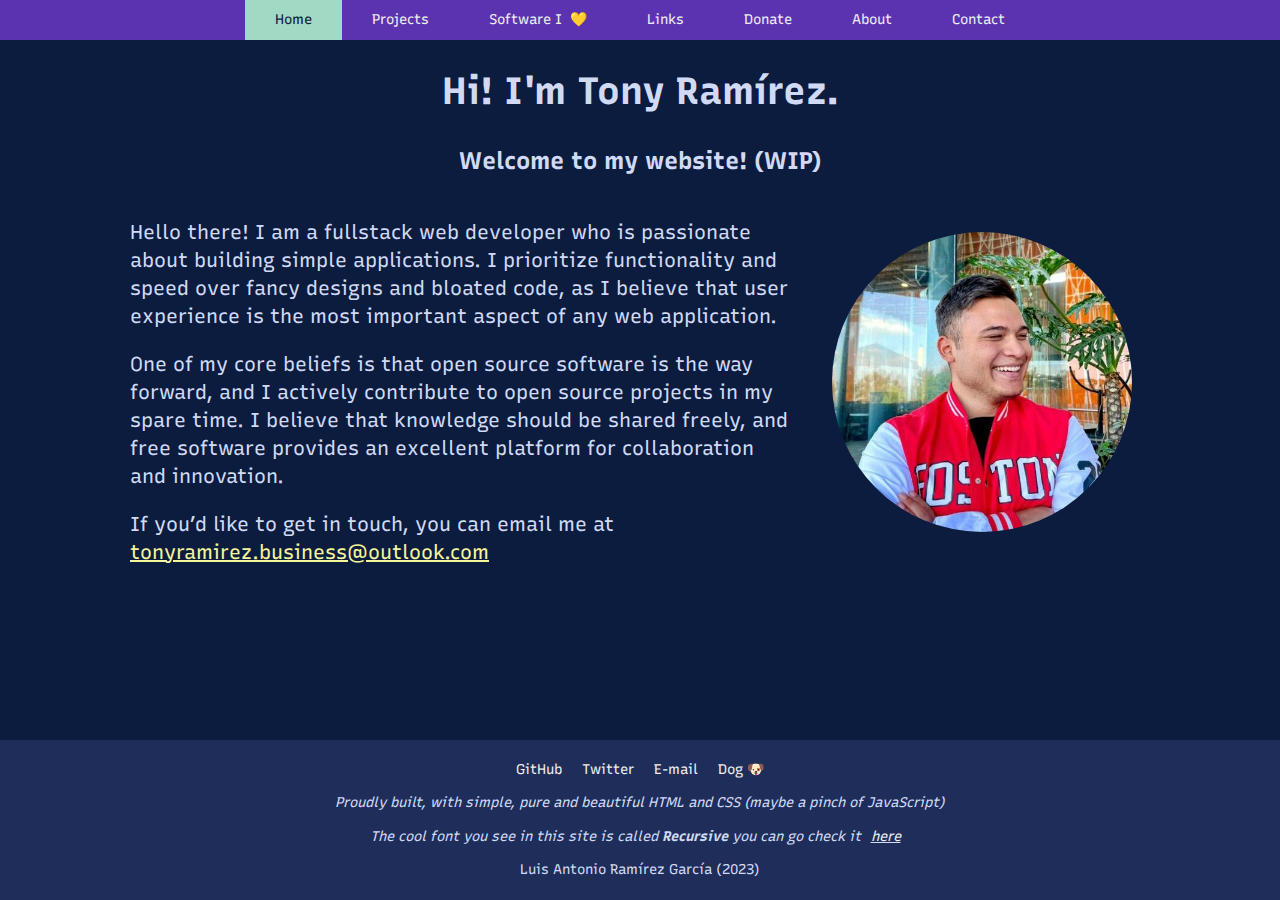
==== index.html @ f6cabe36 "fix: typos" ====
<!DOCTYPE html>
<html lang="en">

<head>
  <meta charset="UTF-8">
  <title>Tony Ram&iacute;rez</title>
  <meta name="viewport" content="width=device-width, initial-scale=1">
  <link rel="stylesheet" href="css/normalize.css">
  <link rel="stylesheet" href="css/styles.css">
  <link rel="preconnect" href="https://fonts.gstatic.com">
  <link rel="stylesheet" href="https://cdnjs.cloudflare.com/ajax/libs/font-awesome/4.7.0/css/font-awesome.min.css">
  <link href="https://fonts.googleapis.com/css2?family=Recursive:wght@300;500;700;800&display=swap" rel="stylesheet">
  <script src="js/script.js"></script>
</head>

<body>
  <!-- Navbar -->
  <header>
    <nav id="myNavbar">
      <a href="./index.html" class="active">Home</a>
      <a href="./projects.html">Projects</a>
      <a href="./used-software.html">Software I&nbsp; 💛</a>
      <a href="./links.html">Links</a>
      <a href="./donate.html">Donate</a>
      <a href="./about.html">About</a>
      <a href="./contact.html">Contact</a>
      <a href="javascript:void(0);" class="hamburger" onclick="navMenu()">
        <i class="fa fa-bars" id="myHamburger"></i>
      </a>
    </nav>
  </header>

  <!-- Main content -->
  <main>
    <header>
      <h1>Hi! I'm Tony Ram&iacute;rez.</h1>
      <h2>Welcome to my website! (WIP)</h2>
    </header>

    <body>
      <section class="hero">
        <div>
          <p>Hello there! I am a fullstack web developer who is passionate about building simple
            applications. I prioritize functionality and speed over fancy designs and bloated code, as I
            believe that user experience is the most important aspect of any web application.</p>
          <p>One of my core beliefs is that open source software is the way forward, and I actively contribute to open
            source projects in my spare time. I believe that knowledge should be shared freely, and free software
            provides an excellent platform for collaboration and innovation.</p>
          <p>If you’d like to get in touch, you can email me at <a
              href="mailto:tonyramirez.business@outlook.com?subject=Visit%20from%20website&body=Hi%20Tony!">tonyramirez.business@outlook.com</a>
          </p>
        </div>
        <div>
          <img src="./assets/profile-pic.jpg" alt="Tony Ramirez' profile picture">
        </div>
      </section>
    </body>
  </main>

  <!-- Footer -->
  <footer>
    <a href="https://github.com/Croobat" target="_blank">GitHub</a>
    <a href="https://twitter.com/tony_tongolele" target="_blank">Twitter</a>
    <a href="mailto:tonyramirez.business@outlook.com?subject=Visit%20from%20website&body=Hi%20Tony!">E-mail</a>
    <a href="https://peluchin.croobat.com" target="_blank">Dog 🐶</a>
    <p class="footer-note"><i>Proudly built, with simple, pure and beautiful HTML and CSS (maybe a pinch of
        JavaScript)</i></p>
    <p class="footer-note">
      <i>
        The cool font you see in this site is called
        <b>Recursive</b>
        you can go check it<u><a href="https://www.recursive.design/" target="_blank">here</a></u>
      </i>
    </p>
    <p class="footer-note">Luis Antonio Ram&iacute;rez Garc&iacute;a (2023)</p>
  </footer>
</body>

</html>
---- css/styles.css ----
:root {
  font-size: 62.5%;

  --primary-color: #5B33B0;
  --secondary-color: #1E2D59;
  --tertiary-color: #A2D9C4;
  --dark-color: #0C1C3E;
  --light-color: #EEEEEE;
  --highlight-color: #F5F59B;
  --text-color: #D0DAF5;

  --fs-xl: 2.8rem;
  --fs-lg: 2.0rem;
  --fs-md: 1.6rem;
  --fs-sm: 1.2rem;
}

@media only screen and (min-width: 768px) {
  :root {
    --fs-xl: 3.8rem;
    --fs-lg: 2.4rem;
    --fs-md: 2rem;
    --fs-sm: 1.4rem;
  }
}

@media only screen and (min-width: 1366px) {
  :root {
    --fs-xl: 4.8rem;
    --fs-lg: 3rem;
    --fs-md: 2.2rem;
    --fs-sm: 1.6rem;
  }
}


html, body {
  height: 100%;
  line-height: 1.4;
}

html {
  font-family: "Recursive", sans-serif;
  background-color: var(--dark-color);
}

body {
  font-size: var(--fs-md);
  min-height: 100%;
  display: flex;
  flex-direction: column;
}

header {
  width: 100%;
}

nav {
  background-color: var(--primary-color);
  display: flex;
  justify-content: space-between;
  align-items: center;
  position: fixed;
  top: 0;
  width: 100%;
  z-index: 1;
  overflow: hidden;
}
nav a {
  font-size: var(--fs-sm);
  color: var(--light-color);
  display: block;
  padding: 10px 30px;
  text-decoration: none;
  text-align: center;
  float: left;
  transition: 0.2s;
}
nav a:hover {
  background-color: var(--highlight-color);
  color: black;
}
nav a.active {
  background-color: var(--tertiary-color);
  color: var(--dark-color);
}
/* Responsive navbar */
/* TODO: animate navbar */
@media only screen and (max-width: 768px) {
  nav a:not(:first-child) {
    display: none;
  }
  nav a:first-child:not(.active) {
    background-color: var(--highlight-color);
    color: var(--dark-color);
  }
  nav a.hamburger {
    float: right;
    display: block;
  }

  nav.responsive {
    position: fixed;
    display: block;
  }

  nav.responsive :not(:first-child):not(:last-child) {
    padding: 25px 30px;
    transition: 0.2s;
  }
  nav.responsive a {
    float: none;
    display: block;
    text-align: left;
  }
  nav.responsive a.hamburger {
    color: var(--dark-color);
    position: absolute;
    right: 0;
    top: 0;
  }
}

main {
  background-color: var(--dark-color);
  color: var(--text-color);
  padding: 40px 20px;
}
main h1 {
  text-align: center;
  font-size: var(--fs-xl);
}
main h2 {
  text-align: center;
  font-size: var(--fs-lg);
}
main p {
  font-size: var(--fs-md);
  margin-bottom: 20px;
  max-width: 60ch;
}
main a {
  color: var(--highlight-color);
}

.entry {
  display: flex;
  flex-direction: column;
  align-items: center;
  margin-bottom: 20px;
  border: 3px solid var(--light-color);
  border-radius: 20px;
  padding: 20px;
  margin: 0 20px 50px 20px;
}
.entry img {
  max-width: 100%;
  margin-bottom: 10px;
}
.entry h2 {
  font-size: var(--fs-lg);
  margin-bottom: 10px;
}
.entry p {
  font-size: var(--fs-md);
  text-align: center;
}
.entry a {
  background-color: var(--highlight-color);
  color: var(--dark-color);
  padding: 5px 10px;
  text-decoration: none;
  margin-top: 10px;
}

footer {
  background-color: var(--secondary-color);
  font-size: var(--fs-sm);
  display: flex;
  flex-wrap: wrap;
  justify-content: center;
  align-items: center;
  padding: 20px 0;
  width: 100%;
  margin-top: auto;
}
.footer-note {
  color: var(--text-color);
  text-align: center;
  width: 100%;
  margin-bottom: 0;
}
footer a {
  color: var(--light-color);
  text-decoration: none;
  margin: 0 10px;
}

.hero {
  display: flex;
  flex-direction: column-reverse;
  text-align: center;
}
.hero p {
  text-align: left;
}
.hero img {
  max-width: 50%;
  vertical-align: middle;
  margin-bottom: 20px;
  border-radius: 50%;
  width: 100%;
}
.hero div:first-child {
  flex-basis: 65%;
  padding: 0 1rem;
}
.hero div:last-child {
  flex-basis: 35%;
}


@media only screen and (min-width: 768px) {
  main {
    display: flex;
    flex-direction: row;
    flex-wrap: wrap;
    justify-content: space-evenly;
  }

  nav {
    justify-content: center;
  }

  nav .hamburger {
    display: none;
  }

  .entry {
    width: 40%;
    margin: 0 10px 50px 10px;
  }
  .entry img {
    width: 100%;
  }

  .hero {
    flex-direction: row;
    align-items: center;
  }
  .hero img {
    max-width: 300px;
  }
}


@media only screen and (min-width: 1366px) {
  main {
    padding: 50px;
  }
  .entry {
    border: 4px solid var(--light-color);
    width: 28%;
    margin: 0 10px 50px 10px;
  }

  .hero img {
    max-width: 400px;
  }
}
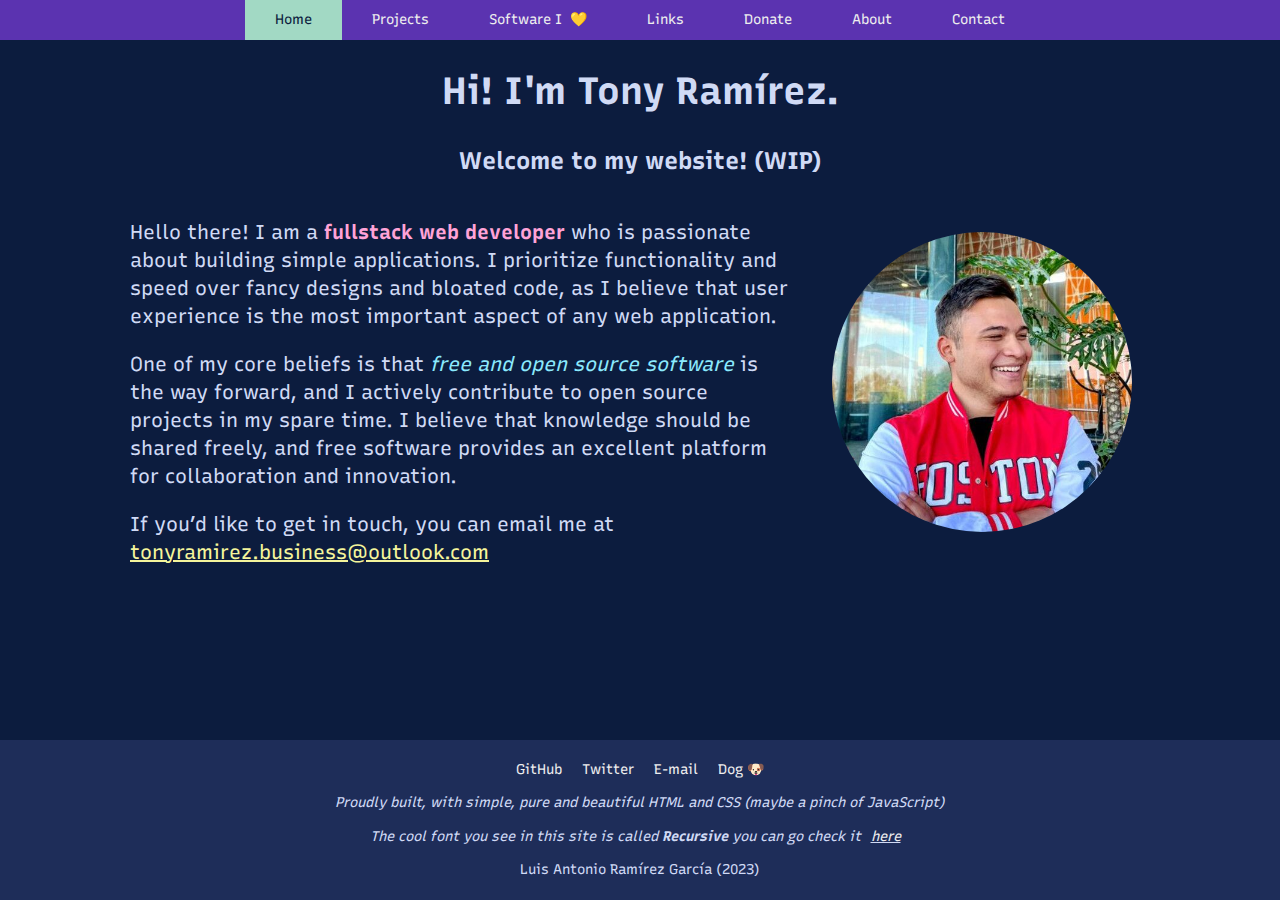
==== commit 6975a6dc: "feat: add emphasis and strong styles" ====
--- a/index.html
+++ b/index.html
@@ -39,18 +39,18 @@
 
     <body>
       <section class="hero">
-        <div>
-          <p>Hello there! I am a fullstack web developer who is passionate about building simple
+        <div class="hero-text">
+          <p>Hello there! I am a <strong>fullstack web developer</strong> who is passionate about building simple
             applications. I prioritize functionality and speed over fancy designs and bloated code, as I
             believe that user experience is the most important aspect of any web application.</p>
-          <p>One of my core beliefs is that open source software is the way forward, and I actively contribute to open
-            source projects in my spare time. I believe that knowledge should be shared freely, and free software
-            provides an excellent platform for collaboration and innovation.</p>
+          <p>One of my core beliefs is that <em>free and open source software</em> is the way forward, and I actively
+            contribute to open source projects in my spare time. I believe that knowledge should be shared freely, and
+            free software provides an excellent platform for collaboration and innovation.</p>
           <p>If you’d like to get in touch, you can email me at <a
               href="mailto:tonyramirez.business@outlook.com?subject=Visit%20from%20website&body=Hi%20Tony!">tonyramirez.business@outlook.com</a>
           </p>
         </div>
-        <div>
+        <div class="hero-pic">
           <img src="./assets/profile-pic.jpg" alt="Tony Ramirez' profile picture">
         </div>
       </section>
--- a/css/styles.css
+++ b/css/styles.css
@@ -6,7 +6,9 @@
   --tertiary-color: #A2D9C4;
   --dark-color: #0C1C3E;
   --light-color: #EEEEEE;
-  --highlight-color: #F5F59B;
+  --yellow-color: #F5F59B;
+  --pink-color: #FFA3D7;
+  --blue-color: #8BE9FD;
   --text-color: #D0DAF5;
 
   --fs-xl: 2.8rem;
@@ -77,21 +79,30 @@
   transition: 0.2s;
 }
 nav a:hover {
-  background-color: var(--highlight-color);
+  background-color: var(--yellow-color);
   color: black;
 }
 nav a.active {
   background-color: var(--tertiary-color);
   color: var(--dark-color);
 }
-/* Responsive navbar */
-/* TODO: animate navbar */
+
+strong {
+  font-weight: bold;
+  color: var(--pink-color);
+}
+
+em {
+  font-style: italic;
+  color: var(--blue-color);
+}
+
 @media only screen and (max-width: 768px) {
   nav a:not(:first-child) {
     display: none;
   }
   nav a:first-child:not(.active) {
-    background-color: var(--highlight-color);
+    background-color: var(--yellow-color);
     color: var(--dark-color);
   }
   nav a.hamburger {
@@ -125,6 +136,11 @@
   background-color: var(--dark-color);
   color: var(--text-color);
   padding: 40px 20px;
+  display: flex;
+  flex-direction: column;
+  flex-wrap: wrap;
+  justify-content: space-evenly;
+  align-items: center;
 }
 main h1 {
   text-align: center;
@@ -140,7 +156,7 @@
   max-width: 60ch;
 }
 main a {
-  color: var(--highlight-color);
+  color: var(--yellow-color);
 }
 
 .entry {
@@ -166,7 +182,7 @@
   text-align: center;
 }
 .entry a {
-  background-color: var(--highlight-color);
+  background-color: var(--yellow-color);
   color: var(--dark-color);
   padding: 5px 10px;
   text-decoration: none;
@@ -221,35 +237,36 @@
 
 
 @media only screen and (min-width: 768px) {
-  main {
+  nav {
+    justify-content: center;
+  }
+
+  nav .hamburger {
+    display: none;
+  }
+
+  .entry {
+    width: 40%;
+    margin: 0 10px 50px 10px;
+  }
+  .entry img {
+    width: 100%;
+  }
+
+  .hero {
+    flex-direction: row;
+    align-items: center;
+  }
+  .hero img {
+    max-width: 300px;
+  }
+
+  .project-rows {
     display: flex;
     flex-direction: row;
     flex-wrap: wrap;
     justify-content: space-evenly;
-  }
-
-  nav {
-    justify-content: center;
-  }
-
-  nav .hamburger {
-    display: none;
-  }
-
-  .entry {
-    width: 40%;
-    margin: 0 10px 50px 10px;
-  }
-  .entry img {
-    width: 100%;
-  }
-
-  .hero {
-    flex-direction: row;
     align-items: center;
-  }
-  .hero img {
-    max-width: 300px;
   }
 }
 
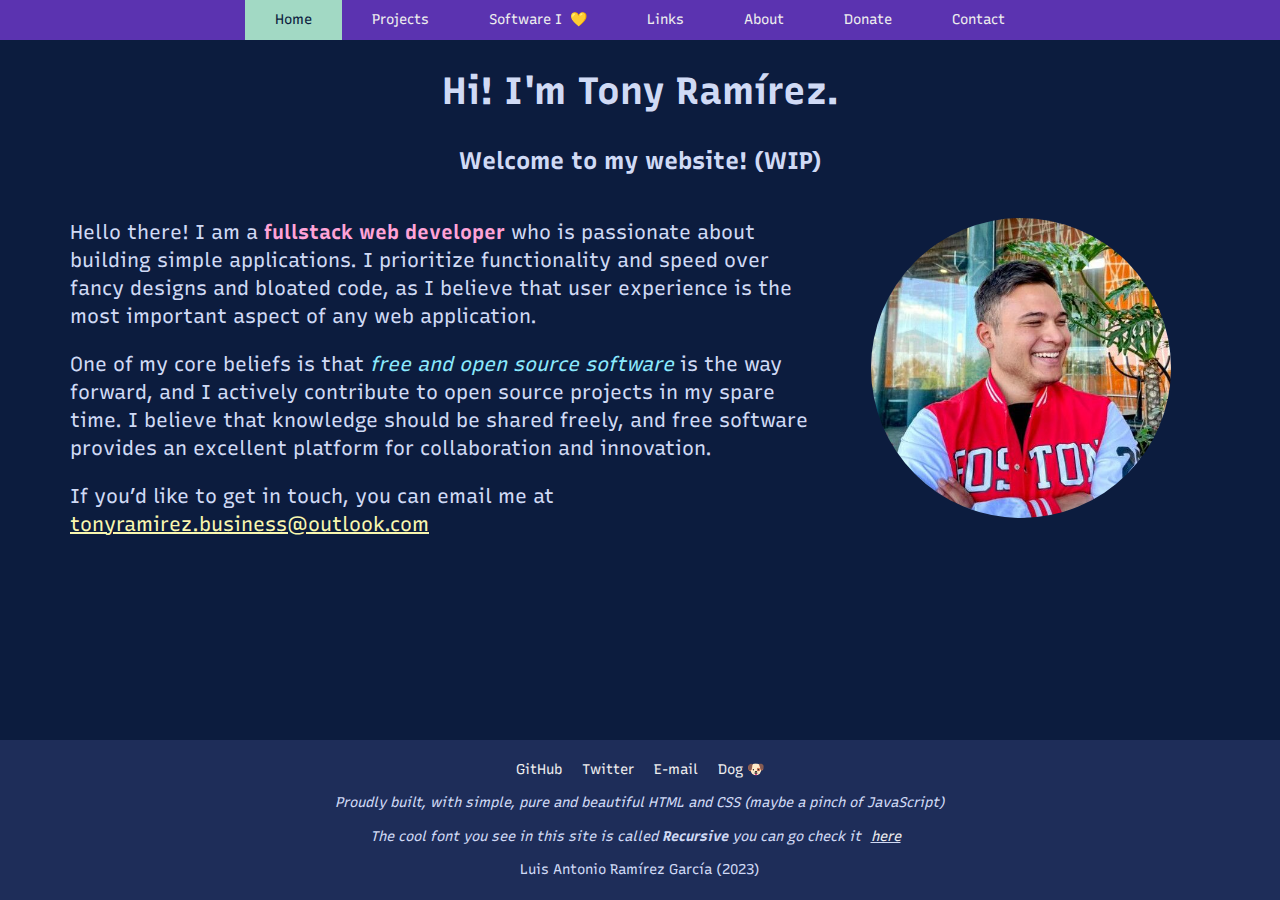
==== commit 0ab6a89e: "fix: invert donate and about tabs" ====
--- a/index.html
+++ b/index.html
@@ -21,8 +21,8 @@
       <a href="./projects.html">Projects</a>
       <a href="./used-software.html">Software I&nbsp; 💛</a>
       <a href="./links.html">Links</a>
+      <a href="./about.html">About</a>
       <a href="./donate.html">Donate</a>
-      <a href="./about.html">About</a>
       <a href="./contact.html">Contact</a>
       <a href="javascript:void(0);" class="hamburger" onclick="navMenu()">
         <i class="fa fa-bars" id="myHamburger"></i>
--- a/css/styles.css
+++ b/css/styles.css
@@ -6,9 +6,10 @@
   --tertiary-color: #A2D9C4;
   --dark-color: #0C1C3E;
   --light-color: #EEEEEE;
-  --yellow-color: #F5F59B;
+  --yellow-color: #F9F7AF;
   --pink-color: #FFA3D7;
   --blue-color: #8BE9FD;
+  --orange-color: #FFB48E;
   --text-color: #D0DAF5;
 
   --fs-xl: 2.8rem;
@@ -97,6 +98,10 @@
   color: var(--blue-color);
 }
 
+.link-list {
+  max-width: 70ch;
+}
+
 @media only screen and (max-width: 768px) {
   nav a:not(:first-child) {
     display: none;
@@ -150,10 +155,14 @@
   text-align: center;
   font-size: var(--fs-lg);
 }
+main h3 {
+  color: var(--orange-color);
+  font-size: var(--fs-lg);
+}
 main p {
   font-size: var(--fs-md);
   margin-bottom: 20px;
-  max-width: 60ch;
+  max-width: 70ch;
 }
 main a {
   color: var(--yellow-color);
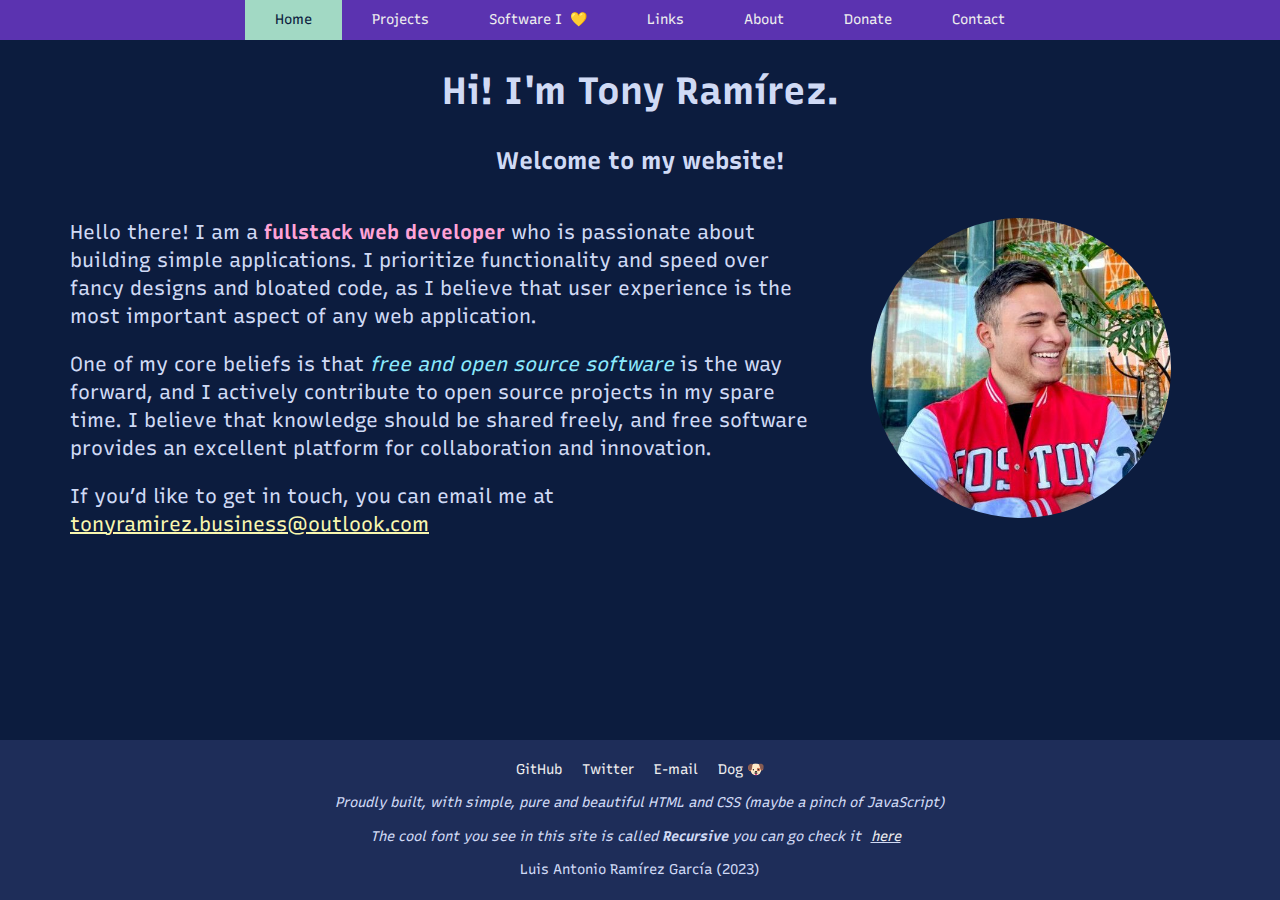
==== commit 264433ab: "fix: remove WIP status" ====
--- a/index.html
+++ b/index.html
@@ -34,7 +34,7 @@
   <main>
     <header>
       <h1>Hi! I'm Tony Ram&iacute;rez.</h1>
-      <h2>Welcome to my website! (WIP)</h2>
+      <h2>Welcome to my website!</h2>
     </header>
 
     <body>
--- a/css/styles.css
+++ b/css/styles.css
@@ -68,6 +68,7 @@
   width: 100%;
   z-index: 1;
   overflow: hidden;
+  text-wrap: nowrap;
 }
 nav a {
   font-size: var(--fs-sm);
@@ -80,7 +81,7 @@
   transition: 0.2s;
 }
 nav a:hover {
-  background-color: var(--yellow-color);
+  background-color: var(--tertiary-color);
   color: black;
 }
 nav a.active {
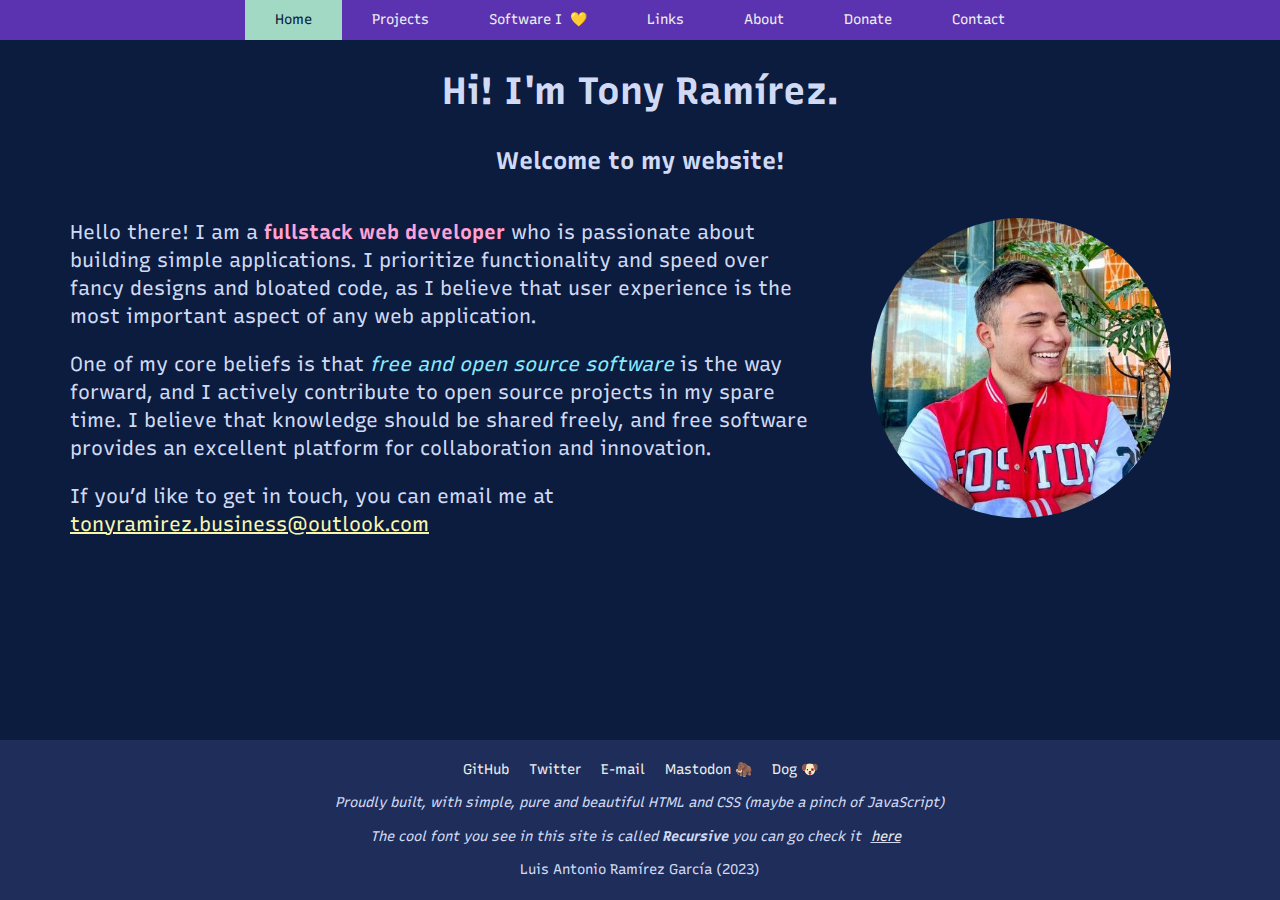
==== commit 3e649e70: "feat(footer): add mastodon links" ====
--- a/index.html
+++ b/index.html
@@ -62,6 +62,7 @@
     <a href="https://github.com/Croobat" target="_blank">GitHub</a>
     <a href="https://twitter.com/tony_tongolele" target="_blank">Twitter</a>
     <a href="mailto:tonyramirez.business@outlook.com?subject=Visit%20from%20website&body=Hi%20Tony!">E-mail</a>
+    <a rel="me" href="https://mastodon.social/@croobat" target="_blank">Mastodon 🦣</a>
     <a href="https://peluchin.croobat.com" target="_blank">Dog 🐶</a>
     <p class="footer-note"><i>Proudly built, with simple, pure and beautiful HTML and CSS (maybe a pinch of
         JavaScript)</i></p>
